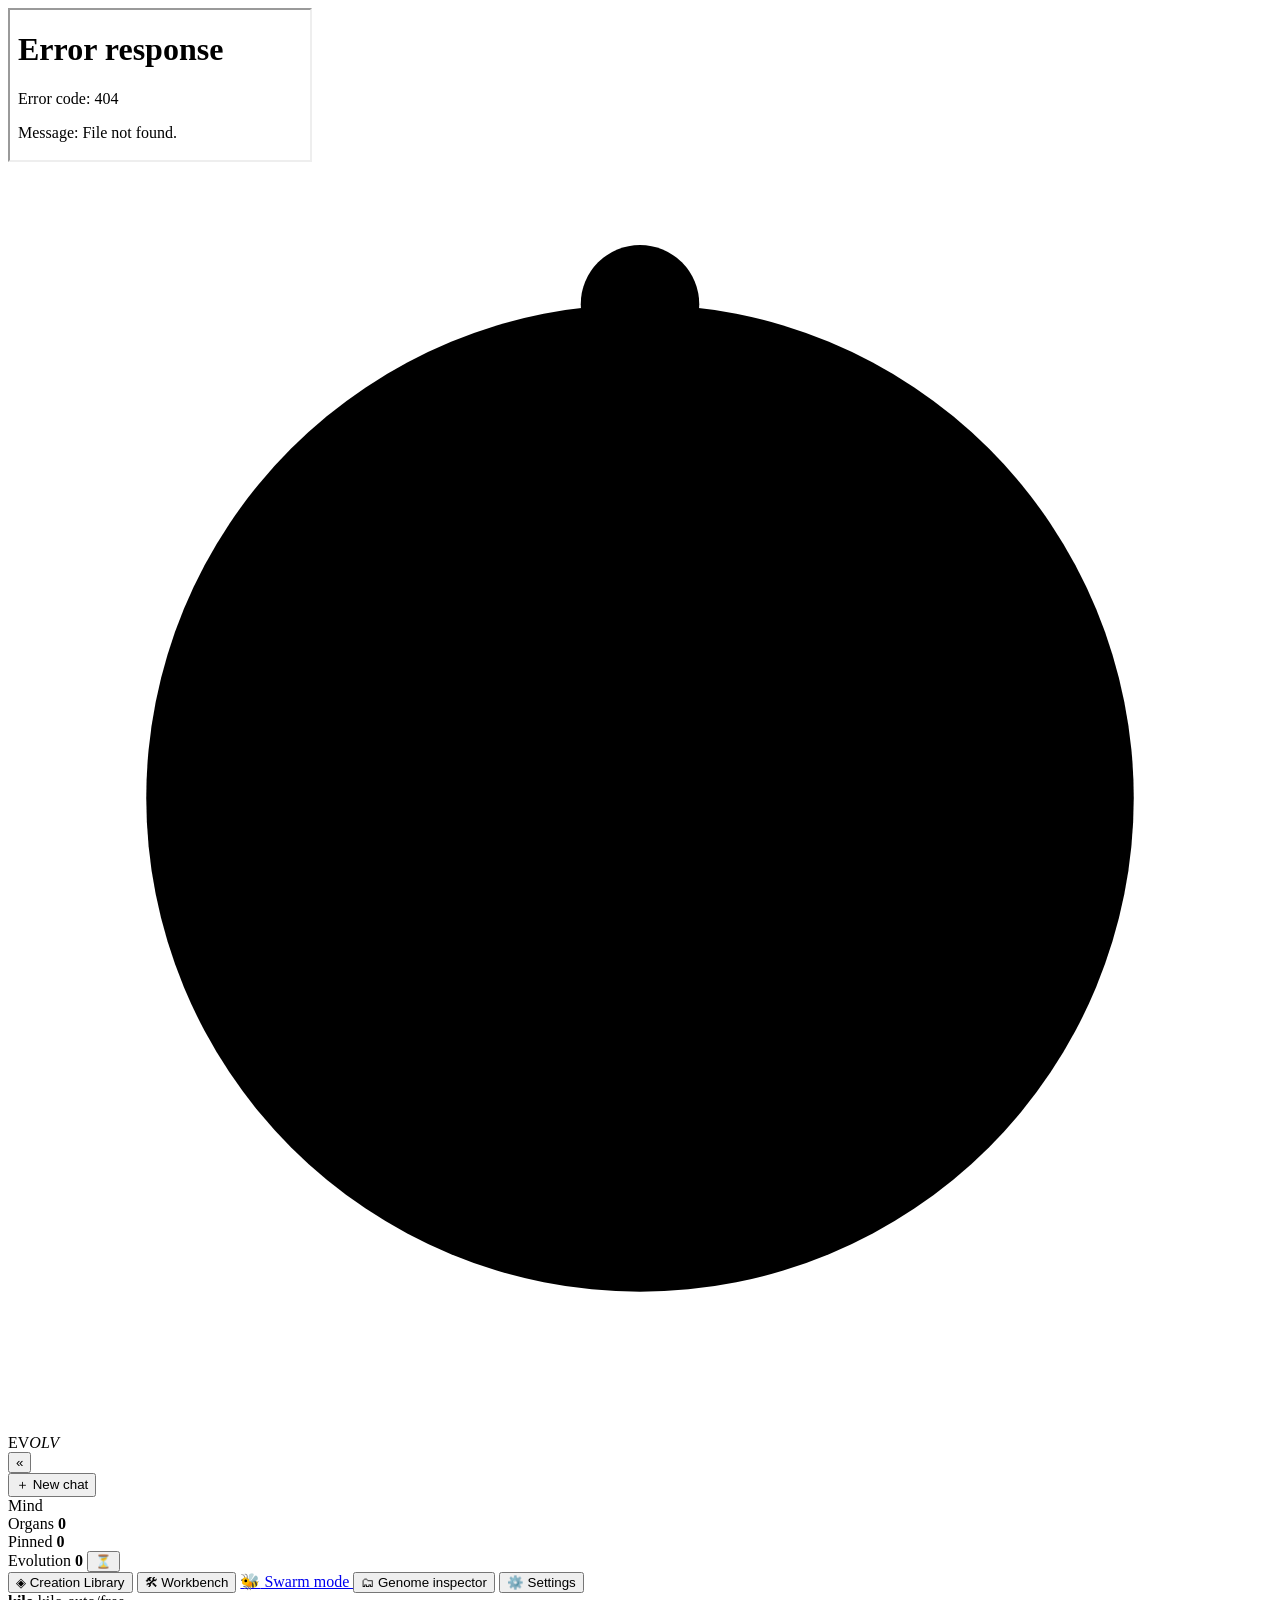
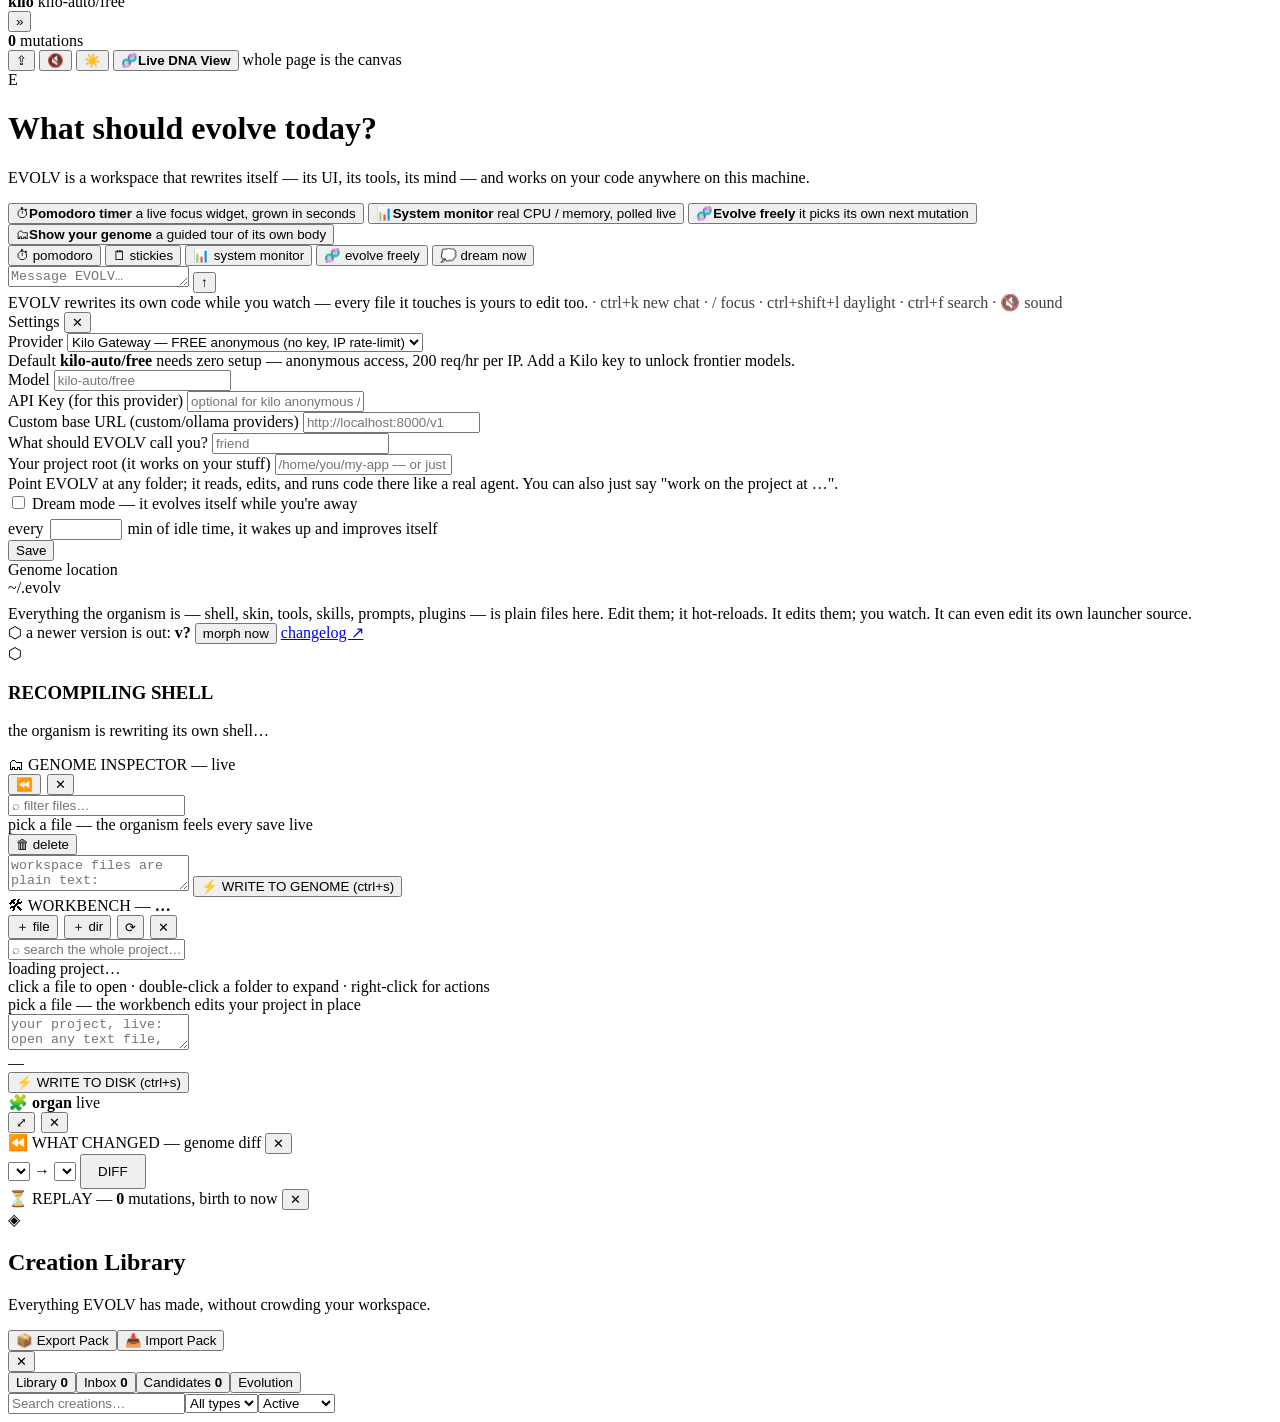
==== assets/ui/index.html @ 536cc654 "feat(pack): web export, inspect and import for .evolvpack marketplace" ====
<!doctype html>
<html lang="en">
<head>
<meta charset="utf-8">
<meta name="viewport" content="width=device-width, initial-scale=1">
<title>EVOLV</title>
<link rel="icon" href="data:image/svg+xml,%3Csvg xmlns='http://www.w3.org/2000/svg' viewBox='0 0 64 64'%3E%3Crect width='64' height='64' rx='14' fill='%23121715'/%3E%3Cpath d='M32 7 53 19v25L32 57 11 44V19Z' fill='none' stroke='%23c9ef72' stroke-width='3'/%3E%3Cpath d='M32 15 46 32 32 49 18 32Z' fill='%23c9ef72'/%3E%3Ccircle cx='32' cy='32' r='7' fill='%23121715'/%3E%3C/svg%3E">
<link rel="stylesheet" href="/style.css?v=20261101-appearance">
</head>
<body>
<iframe id="dna-ambient" src="/ui/genome.html?ambient=1" title="" aria-hidden="true" tabindex="-1"></iframe>
<div id="app">

  <!-- ===== left sidebar ===== -->
  <div id="sb-backdrop" title="close sidebar"></div>
  <aside id="sidebar">
    <div class="sb-top">
      <div class="logo">
        <div class="logo-mark evolv-mark" role="img" aria-label="EVOLV evolving emblem"><svg viewBox="0 0 64 64" aria-hidden="true"><circle class="em-orbit em-orbit-outer" cx="32" cy="32" r="25"/><circle class="em-orbit em-orbit-inner" cx="32" cy="32" r="19"/><path class="em-core em-core-one" d="M32 11 49 32 32 53 15 32Z"/><path class="em-core em-core-two" d="M32 14 46 22 46 42 32 50 18 42 18 22Z"/><path class="em-core em-core-three" d="M32 13 38 26 51 32 38 38 32 51 26 38 13 32 26 26Z"/><circle class="em-seed" cx="32" cy="32" r="5"/><circle class="em-satellite" cx="32" cy="7" r="3"/></svg></div>
        <div class="logo-word">EV<em>OLV</em></div>
      </div>
      <button class="icon-btn" id="btn-sidebar" title="hide sidebar">«</button>
    </div>
    <button class="new-chat" id="btn-new"><span>＋</span> New chat</button>

    <div class="sb-sec" id="mind-sec">
      <div class="sb-head">Mind <span id="mind-stats"></span></div>
      <div id="mind-list"></div>
    </div>

    <div class="sb-sec" id="plan-sec" hidden>
      <div class="sb-head">Plan <span id="plan-stats"></span></div>
      <div id="plan-list"></div>
    </div>

    <div class="sb-sec" id="organs-sec">
      <div class="sb-head">Organs <b id="organ-count">0</b></div>
      <div id="organ-list"></div>
    </div>
    <div class="sb-sec" id="pinned-sec">
      <div class="sb-head">Pinned <b id="pinned-count">0</b></div>
      <div id="pinned-widget-list"></div>
    </div>

    <div class="sb-sec" id="evo-sec">
      <div class="sb-head">Evolution <b id="evo-count">0</b>
        <button class="icon-btn" id="btn-replay" title="replay the whole mutation history">⏳</button>
      </div>
      <div id="stream-list"></div>
    </div>

    <div class="sb-bottom">
      <button class="sb-btn" id="btn-library"><span>◈</span> Creation Library <b id="library-badge" class="wb-badge" hidden></b></button>
      <button class="sb-btn" id="btn-workbench"><span>🛠</span> Workbench <b id="wb-badge" class="wb-badge" hidden></b></button>
      <a class="sb-btn swarm-btn" id="btn-swarm" href="/swarm" title="Swarm mode — many minds, one organism">
        <span>🐝</span> Swarm mode
      </a>
      <button class="sb-btn" id="btn-files"><span>🗂</span> Genome inspector</button>
      <button class="sb-btn" id="btn-settings"><span>⚙️</span> Settings</button>
      <div class="pill" id="provider-pill" title="click to configure models">
        <span class="dot"></span> <b id="prov-name">kilo</b> <span id="model-name">kilo-auto/free</span>
      </div>
    </div>
  </aside>

  <div id="sb-resizer" title="drag to resize"></div>

  <div id="sb-rail">
    <button class="icon-btn" id="btn-sidebar-open" title="show sidebar">»</button>
  </div>

  <!-- ===== center chat ===== -->
  <main id="chat-col">
    <header id="chat-head">
      <div class="evo-counter" id="evo-counter" title="mutations committed by the organism">
        <b id="evo-count2">0</b>&nbsp;mutations
      </div>
      <div class="spacer"></div>
      <button class="icon-btn" id="btn-export" title="share this conversation — download the transcript as HTML">⇪</button>
      <button class="icon-btn" id="btn-sound" title="sound & soul — tiny blips on mutation (default off)">🔇</button>
      <button class="icon-btn" id="btn-theme" title="toggle light / dark (ctrl+shift+l)">☀️</button>
      <button class="dna-view-btn" id="btn-dna" type="button" title="Open the live, interactive DNA genome view"><span>🧬</span><b>Live DNA View</b></button>
      <span class="live" title="components hot-reload as files change"><i></i> whole page is the canvas</span>
    </header>

    <div id="search-bar" hidden>
      <span id="search-glyph">🔍</span>
      <input id="search-input" type="text" placeholder="search the conversation…" spellcheck="false">
      <span id="search-count">0/0</span>
      <button class="icon-btn" id="search-prev" title="previous match (shift+enter)">↑</button>
      <button class="icon-btn" id="search-next" title="next match (enter)">↓</button>
      <button class="icon-btn" id="search-close" title="close (esc)">✕</button>
    </div>
    <div id="chat-scroll">
      <div id="welcome">
        <div class="w-mark">E</div>
        <h1>What should evolve today?</h1>
        <p class="w-sub">EVOLV is a workspace that rewrites itself — its UI, its tools, its mind — and works on your code anywhere on this machine.</p>
        <div class="w-grid">
          <button class="w-card" data-q="evolve a pomodoro focus timer onto the canvas">
            <span class="w-ico">⏱</span><b>Pomodoro timer</b>
            <span>a live focus widget, grown in seconds</span>
          </button>
          <button class="w-card" data-q="evolve a live CPU/memory dashboard component that uses the shell tool">
            <span class="w-ico">📊</span><b>System monitor</b>
            <span>real CPU / memory, polled live</span>
          </button>
          <button class="w-card" data-q="evolve yourself: grow a new tool, skill, or component of your own choosing — surprise me">
            <span class="w-ico">🧬</span><b>Evolve freely</b>
            <span>it picks its own next mutation</span>
          </button>
          <button class="w-card" data-q="summarize what you are and what you can do, then show me your genome">
            <span class="w-ico">🗂</span><b>Show your genome</b>
            <span>a guided tour of its own body</span>
          </button>
        </div>
      </div>
    </div>

    <div id="composer">
      <div class="quick-row">
        <button class="quick" data-q="evolve a pomodoro focus timer onto the canvas">⏱ pomodoro</button>
        <button class="quick" data-q="evolve a sticky notes component onto the canvas">🗒 stickies</button>
        <button class="quick" data-q="evolve a live CPU/memory dashboard component that uses the shell tool">📊 system monitor</button>
        <button class="quick" data-q="evolve yourself: grow a new tool, skill, or component of your own choosing — surprise me">🧬 evolve freely</button>
        <button class="quick" id="btn-dream">💭 dream now</button>
      </div>
      <div class="input-wrap">
        <textarea id="input" rows="1" placeholder="Message EVOLV…"></textarea>
        <button id="send" title="send">↑</button>
      </div>
      <div class="foot-note">EVOLV rewrites its own code while you watch — every file it touches is yours to edit too. <span style="opacity:.75">· ctrl+k new chat · / focus · ctrl+shift+l daylight · ctrl+f search · 🔇 sound</span></div>
    </div>
    <div id="hologram" class="hologram" role="dialog" aria-modal="true" aria-labelledby="hologram-title" hidden>
      <div class="hologram-chrome"><div><span>🧬</span><b id="hologram-title">Live DNA View</b><small>select any gene to inspect its source</small></div><button class="close-btn" id="btn-dna-close" type="button">✕</button></div>
      <iframe id="hologram-frame" data-src="/ui/genome.html?embed=1" title="Interactive live DNA genome"></iframe>
    </div>
  </main>
</div>

<div id="drawer">
  <div class="dh">Settings <button class="icon-btn" id="btn-close-settings">✕</button></div>
  <div class="db">
    <div class="field">
      <label>Provider</label>
      <select id="set-provider">
        <option value="kilo">Kilo Gateway — FREE anonymous (no key, IP rate-limit)</option>
        <option value="openai">OpenAI (BYOK)</option>
        <option value="anthropic">Anthropic (BYOK)</option>
        <option value="openrouter">OpenRouter (BYOK)</option>
        <option value="groq">Groq (BYOK)</option>
        <option value="ollama">Ollama (local)</option>
        <option value="custom">Custom OpenAI-compatible (BYOK)</option>
        <option value="mock">Mock — offline evolution demo</option>
      </select>
      <div class="hint">Default <b>kilo-auto/free</b> needs zero setup — anonymous access, 200 req/hr per IP. Add a Kilo key to unlock frontier models.</div>
    </div>
    <div class="field">
      <label>Model</label>
      <input id="set-model" list="model-list" placeholder="kilo-auto/free">
      <datalist id="model-list"></datalist>
    </div>
    <div class="field">
      <label>API Key (for this provider)</label>
      <input id="set-key" type="password" placeholder="optional for kilo anonymous / ollama / mock">
    </div>
    <div class="field">
      <label>Custom base URL (custom/ollama providers)</label>
      <input id="set-base" placeholder="http://localhost:8000/v1">
    </div>
    <div class="field">
      <label>What should EVOLV call you?</label>
      <input id="set-username" placeholder="friend">
    </div>
    <div class="field">
      <label>Your project root (it works on your stuff)</label>
      <input id="set-project" placeholder="/home/you/my-app — or just tell EVOLV the path in chat">
      <div class="hint">Point EVOLV at any folder; it reads, edits, and runs code there like a real agent. You can also just say "work on the project at …".</div>
    </div>
    <div class="field">
      <label class="check-row"><input type="checkbox" id="set-dream"> Dream mode — it evolves itself while you're away</label>
      <div class="hint" style="display:flex;align-items:center;gap:6px;margin-top:6px">every <input id="set-dream-mins" type="number" min="1" max="720" style="width:64px"> min of idle time, it wakes up and improves itself</div>
    </div>
    <button class="save-btn" id="btn-save">Save</button>
    <div class="divider"></div>
    <div class="field">
      <label>Genome location</label>
      <div class="hint" id="genome-path">~/.evolv</div>
      <div class="hint" style="margin-top:8px">Everything the organism is — shell, skin, tools, skills, prompts, plugins — is plain files here. Edit them; it hot-reloads. It edits them; you watch. It can even edit its own launcher source.</div>
    </div>
  </div>
</div>

<div id="update-banner" title="the organism can morph into a newer body">
  <span class="ub-dna">⬡</span>
  <span>a newer version is out: <b>v<span id="update-version">?</span></b></span>
  <button id="btn-update">morph now</button>
  <a href="https://github.com/dxn111/EVOLV/releases" target="_blank" rel="noopener">changelog ↗</a>
</div>

<div id="recompile">
  <div class="box">
    <span class="dna">⬡</span>
    <h3>RECOMPILING SHELL</h3>
    <p id="recompile-path">the organism is rewriting its own shell…</p>
  </div>
</div>

<div id="genome-modal">
  <div class="gm-box">
    <div class="gm-head">
      <span>🗂 GENOME INSPECTOR — <span id="genome-count" class="live">live</span></span>
      <div style="display:flex;gap:6px">
        <button class="icon-btn" id="btn-snap-diff" title="diff two snapshots — see what a mutation changed">⏪</button>
        <button class="icon-btn" id="btn-genome-close">✕</button>
      </div>
    </div>
    <div class="gm-body">
      <div class="gm-side">
        <input id="genome-filter" class="gm-filter" placeholder="⌕ filter files…" spellcheck="false">
        <div id="genome-list"></div>
      </div>
      <div class="gm-editor">
        <div class="gm-path">
          <span id="genome-open-path">pick a file — the organism feels every save live</span>
          <span style="display:flex;gap:2px">
            <button class="gm-del" id="btn-genome-revert" title="discard your edits — reload the genome's version" hidden>↺ revert</button>
            <button class="gm-del" id="btn-genome-del" title="delete this file from the genome">🗑 delete</button>
          </span>
        </div>
        <textarea id="genome-editor" spellcheck="false" placeholder="workspace files are plain text: ui/style.css, ui/components/*.html, tools/*.js, skills/*.md, plugins/*/plugin.js…"></textarea>
        <button class="save-btn" id="btn-genome-save">⚡ WRITE TO GENOME (ctrl+s)</button>
      </div>
    </div>
  </div>
</div>

<div id="wb-modal">
  <div class="gm-box wb-box">
    <div class="gm-head">
      <span>🛠 WORKBENCH — <b id="wb-root-name" class="live">…</b> <span id="wb-root-files" class="wb-files"></span></span>
      <div style="display:flex;gap:6px">
        <button class="icon-btn" id="btn-wb-newfile" title="new file in the selected folder (or root)">＋ file</button>
        <button class="icon-btn" id="btn-wb-newdir" title="new folder in the selected folder (or root)">＋ dir</button>
        <button class="icon-btn" id="btn-wb-refresh" title="reload the tree">⟳</button>
        <button class="icon-btn" id="btn-wb-close">✕</button>
      </div>
    </div>
    <div class="gm-body">
      <div class="gm-side wb-side">
        <input id="wb-search" class="wb-search" placeholder="⌕ search the whole project…" spellcheck="false">
        <div id="wb-results" class="wb-results" hidden></div>
        <div id="wb-tree" class="wb-tree"><div class="wb-loading">loading project…</div></div>
        <div class="wb-hint">click a file to open · double-click a folder to expand · right-click for actions</div>
      </div>
      <div class="gm-editor">
        <div class="gm-path">
          <span id="wb-open-path">pick a file — the workbench edits your project in place</span>
          <span style="display:flex;gap:2px">
            <button class="gm-del" id="btn-wb-rename" title="rename / move this file" hidden>✎ rename</button>
            <button class="gm-del" id="btn-wb-del" title="delete this file" hidden>🗑 delete</button>
          </span>
        </div>
        <textarea id="wb-editor" class="wb-editor" spellcheck="false" placeholder="your project, live: open any text file, edit it, ctrl+s writes it to disk instantly — the organism feels every save"></textarea>
        <div class="wb-statusbar"><span id="wb-stats">—</span><span id="wb-dirty" class="wb-dirty" hidden>● unsaved — ctrl+s to write</span></div>
        <button class="save-btn" id="btn-wb-save">⚡ WRITE TO DISK (ctrl+s)</button>
      </div>
    </div>
  </div>
</div>

<div id="organ-modal">
  <div class="om-box">
    <div class="om-head">
      <span>🧩 <b id="organ-title">organ</b> <span class="live"><i></i> live</span></span>
      <div style="display:flex;gap:6px">
        <button class="icon-btn" id="btn-organ-expand" title="grow the organ to fill the window">⤢</button>
        <button class="icon-btn" id="btn-organ-close">✕</button>
      </div>
    </div>
    <div class="om-body" id="organ-body"></div>
  </div>
</div>

<div id="diff-modal">
  <div class="dm-box">
    <div class="dm-head">
      <span>⏪ WHAT CHANGED — genome diff</span>
      <button class="icon-btn" id="btn-diff-close">✕</button>
    </div>
    <div class="dm-controls">
      <select id="diff-from"></select> → <select id="diff-to"></select>
      <button class="save-btn" id="btn-diff-run" style="width:auto;margin:0;padding:8px 16px">DIFF</button>
    </div>
    <div class="dm-body" id="diff-body"></div>
  </div>
</div>

<div id="replay-modal">
  <div class="rp-box">
    <div class="rp-head">
      <span>⏳ REPLAY — <b id="replay-count">0</b> mutations, birth to now</span>
      <button class="icon-btn" id="btn-replay-close">✕</button>
    </div>
    <div class="rp-body" id="replay-body"></div>
  </div>
</div>

<div id="library-modal" aria-hidden="true">
  <div class="library-shell" role="dialog" aria-modal="true" aria-labelledby="library-title">
    <header class="library-head"><div><span class="library-mark">◈</span><div><h2 id="library-title">Creation Library</h2><p>Everything EVOLV has made, without crowding your workspace.</p></div></div><div class="library-head-actions"><button class="btn" id="btn-pack-export" type="button" title="Export creations and genome as an .evolvpack archive"><span>📦</span> Export Pack</button><button class="btn" id="btn-pack-import" type="button" title="Import an .evolvpack archive into EVOLV"><span>📥</span> Import Pack</button><input type="file" id="pack-file-input" accept=".evolvpack,.tar.gz" style="display:none"></div><button class="icon-btn" id="btn-library-close">✕</button></header>
    <nav class="library-tabs" aria-label="Creation Library views"><button class="active" data-library-tab="library">Library <b id="library-count">0</b></button><button data-library-tab="inbox">Inbox <b id="inbox-count">0</b></button><button data-library-tab="candidates">Candidates <b id="candidate-count">0</b></button><button data-library-tab="history">Evolution</button></nav>
    <section class="library-toolbar" data-library-toolbar><input id="library-search" placeholder="Search creations…" spellcheck="false"><select id="library-type"><option value="all">All types</option><option value="widget">Widgets</option><option value="tool">Tools</option><option value="skill">Skills</option><option value="plugin">Plugins</option><option value="prompt">Prompts</option></select><select id="library-state"><option value="active">Active</option><option value="all">All states</option><option value="pinned">Pinned</option><option value="disabled">Disabled</option><option value="archived">Archived</option></select></section>
    <main class="library-body"><div id="library-grid" class="library-grid"></div><div id="library-inbox" class="library-grid" hidden></div><div id="library-candidates" class="candidate-list" hidden></div><div id="library-history" class="library-history" hidden></div></main>
  </div>
</div>

<div id="toasts"></div>

<script src="/app.js?v=20261101-appearance"></script>
<script src="/ui/workspace-layout.js"></script>
<script src="/ui/appearance.js?v=20261101-2"></script>
</body>
</html>
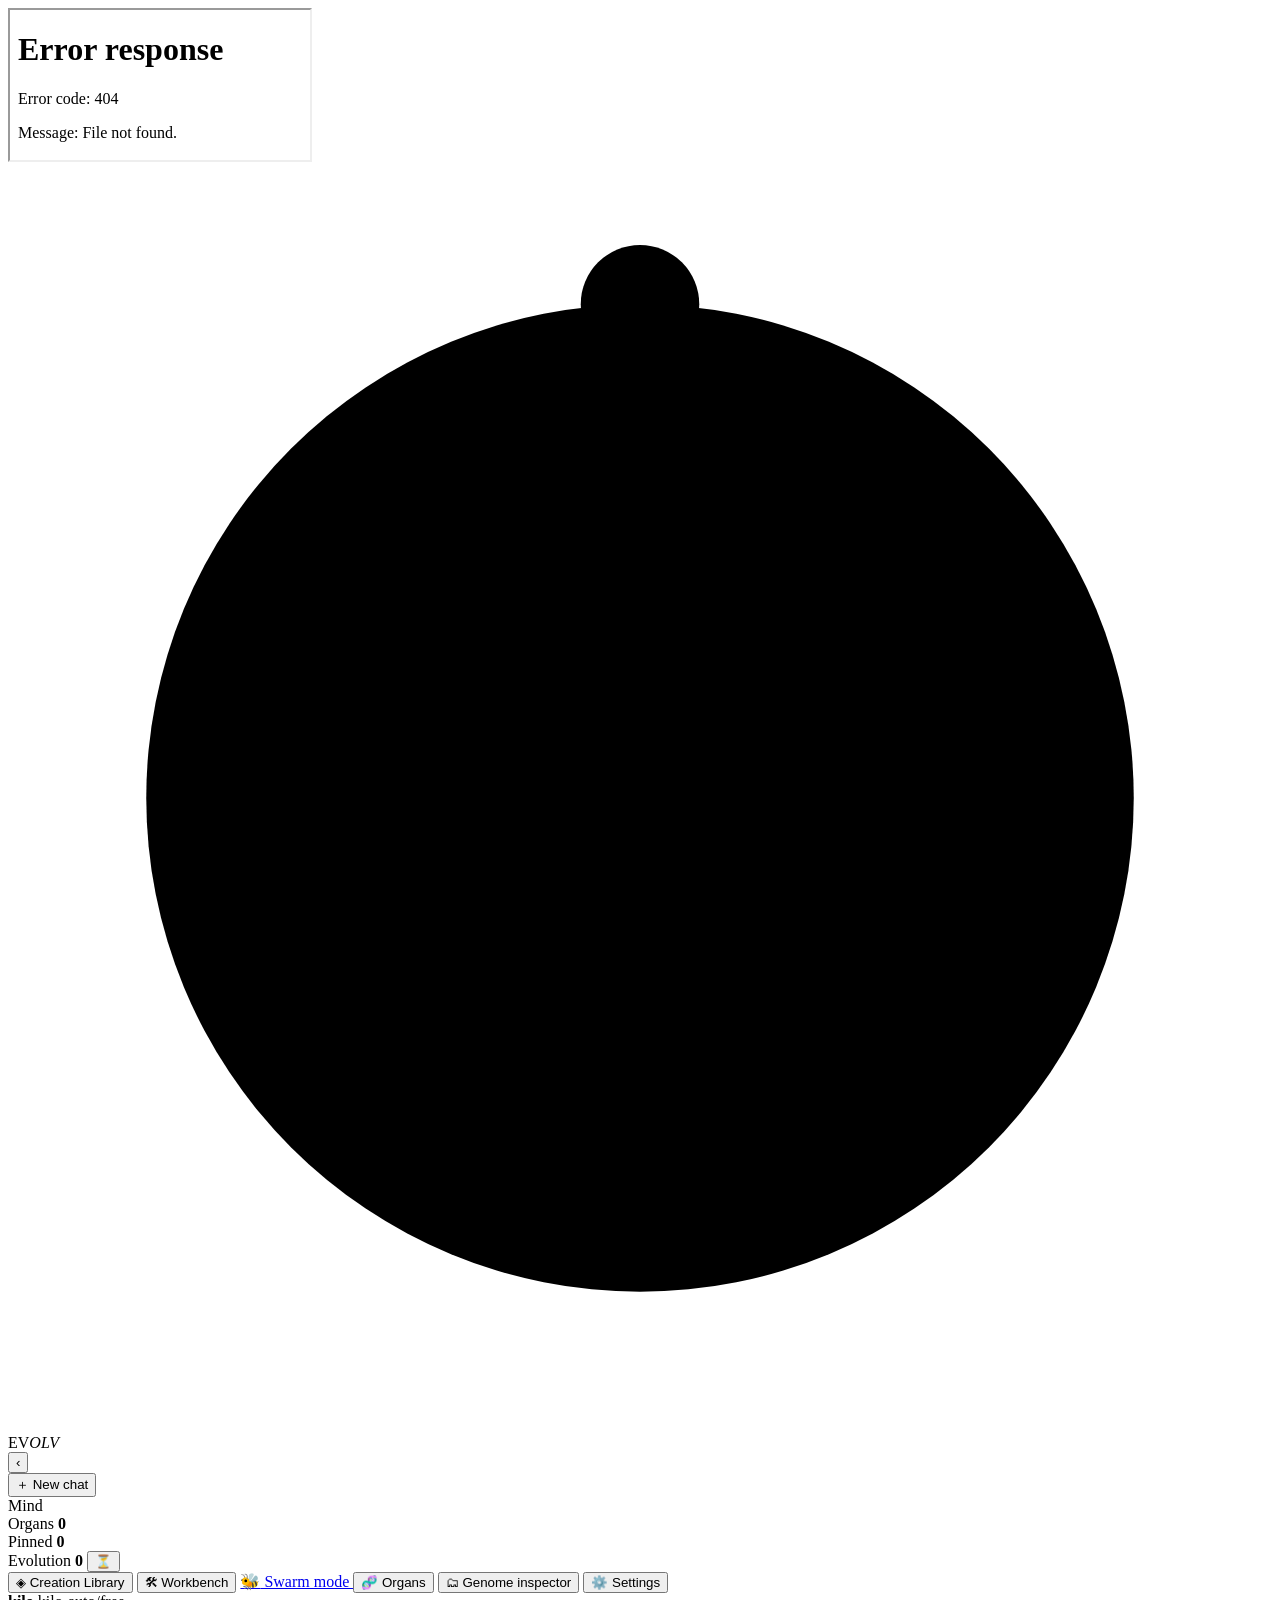
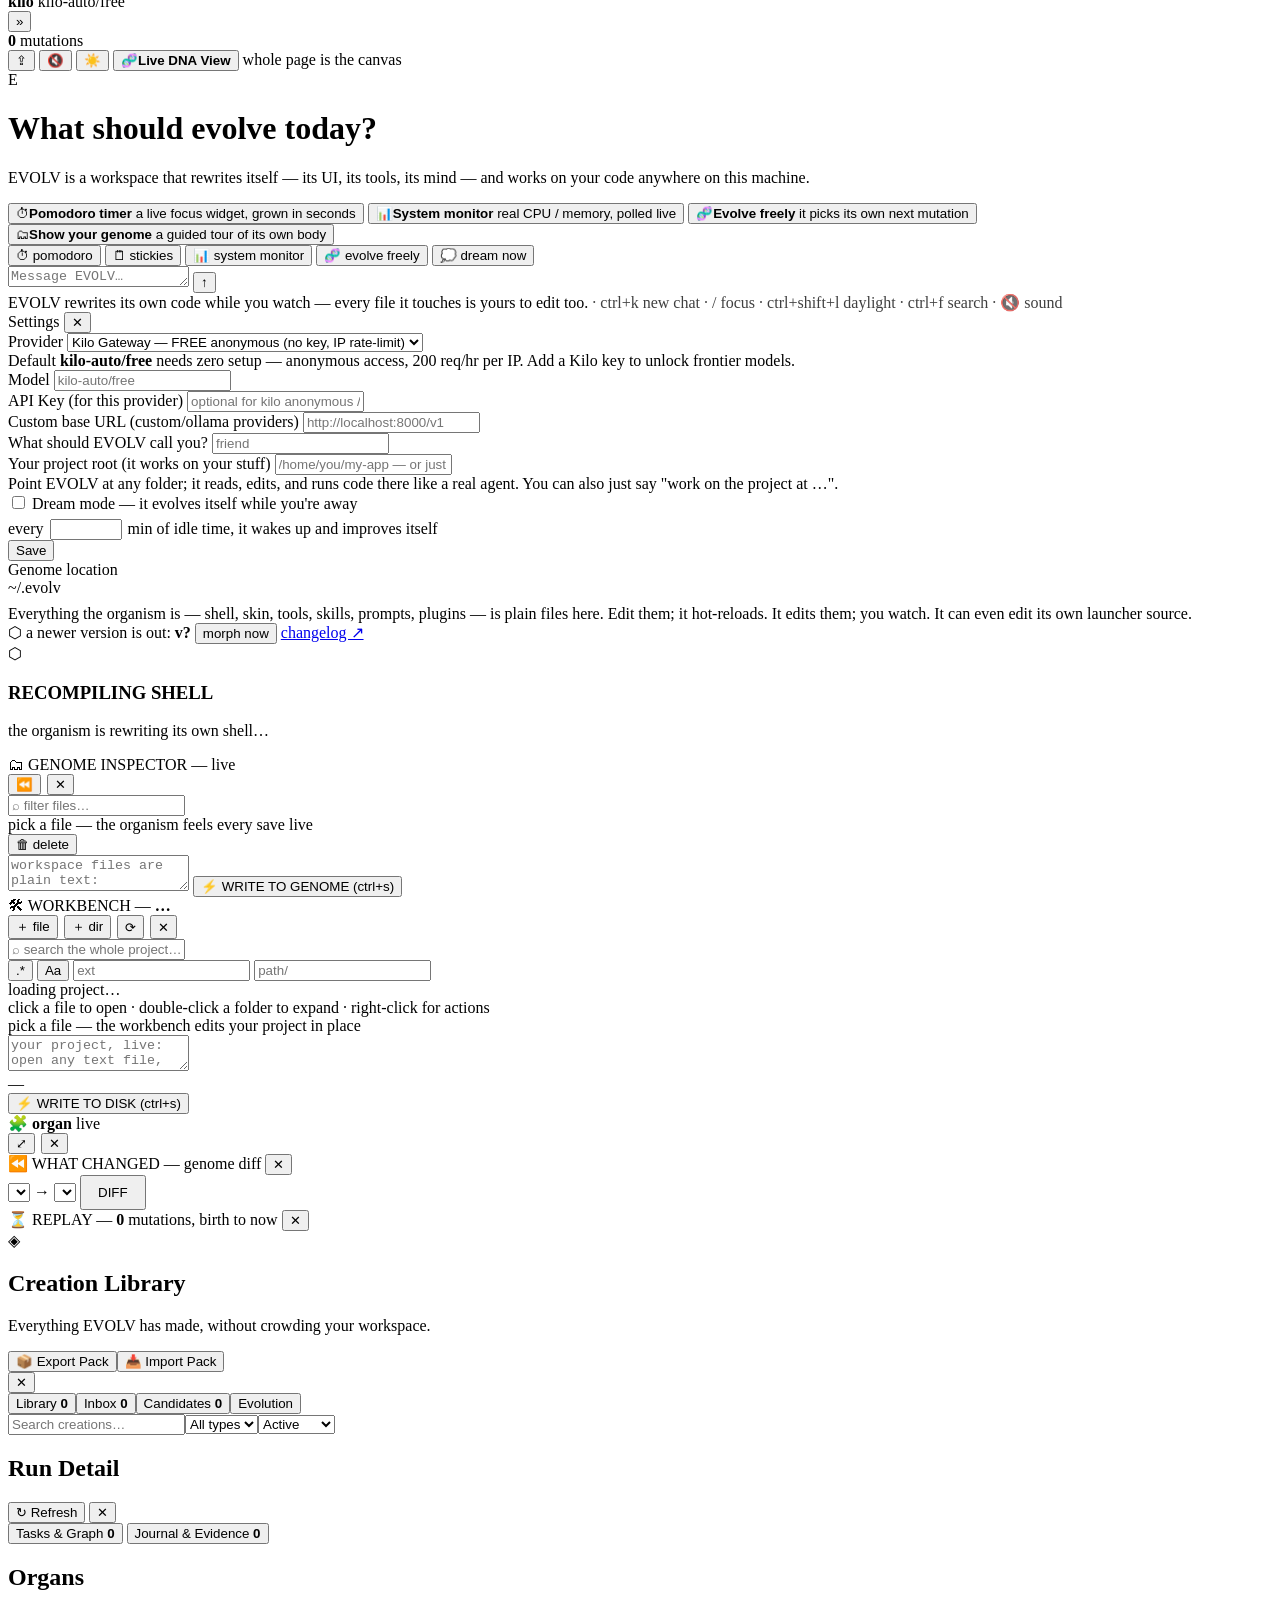
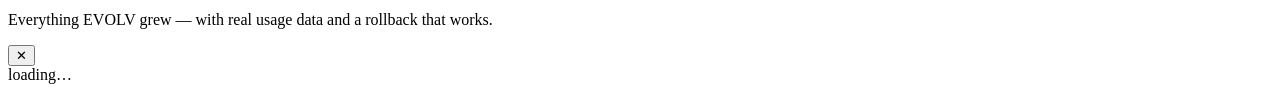
==== commit 92413b2a: "feat(ui): interactive run detail inspector and journal drawer" ====
--- a/assets/ui/index.html
+++ b/assets/ui/index.html
@@ -19,7 +19,7 @@
         <div class="logo-mark evolv-mark" role="img" aria-label="EVOLV evolving emblem"><svg viewBox="0 0 64 64" aria-hidden="true"><circle class="em-orbit em-orbit-outer" cx="32" cy="32" r="25"/><circle class="em-orbit em-orbit-inner" cx="32" cy="32" r="19"/><path class="em-core em-core-one" d="M32 11 49 32 32 53 15 32Z"/><path class="em-core em-core-two" d="M32 14 46 22 46 42 32 50 18 42 18 22Z"/><path class="em-core em-core-three" d="M32 13 38 26 51 32 38 38 32 51 26 38 13 32 26 26Z"/><circle class="em-seed" cx="32" cy="32" r="5"/><circle class="em-satellite" cx="32" cy="7" r="3"/></svg></div>
         <div class="logo-word">EV<em>OLV</em></div>
       </div>
-      <button class="icon-btn" id="btn-sidebar" title="hide sidebar">«</button>
+      <button class="icon-btn" id="btn-sidebar" title="hide sidebar" aria-label="Hide sidebar" aria-expanded="true">‹</button>
     </div>
     <button class="new-chat" id="btn-new"><span>＋</span> New chat</button>
 
@@ -31,6 +31,11 @@
     <div class="sb-sec" id="plan-sec" hidden>
       <div class="sb-head">Plan <span id="plan-stats"></span></div>
       <div id="plan-list"></div>
+    </div>
+
+    <div class="sb-sec" id="runs-panel" hidden>
+      <div class="sb-head">Runs <b id="runs-count"></b></div>
+      <div class="runs-list"></div>
     </div>
 
     <div class="sb-sec" id="organs-sec">
@@ -55,6 +60,7 @@
       <a class="sb-btn swarm-btn" id="btn-swarm" href="/swarm" title="Swarm mode — many minds, one organism">
         <span>🐝</span> Swarm mode
       </a>
+      <button class="sb-btn" id="btn-organs" data-open-organs title="Every grown tool, skill and plugin — with health and rollback"><span>🧬</span> Organs <b class="wb-badge" id="organs-badge" hidden></b></button>
       <button class="sb-btn" id="btn-files"><span>🗂</span> Genome inspector</button>
       <button class="sb-btn" id="btn-settings"><span>⚙️</span> Settings</button>
       <div class="pill" id="provider-pill" title="click to configure models">
@@ -248,7 +254,13 @@
     </div>
     <div class="gm-body">
       <div class="gm-side wb-side">
-        <input id="wb-search" class="wb-search" placeholder="⌕ search the whole project…" spellcheck="false">
+        <input id="wb-search" class="wb-search" placeholder="⌕ search the whole project…" spellcheck="false" aria-label="Search the project">
+        <div class="wb-filters" id="wb-filters">
+          <button type="button" class="wb-filter" id="wb-regex" title="Treat the query as a regular expression" aria-pressed="false">.*</button>
+          <button type="button" class="wb-filter" id="wb-case" title="Match case" aria-pressed="false">Aa</button>
+          <input id="wb-ext" class="wb-filter-input" placeholder="ext" spellcheck="false" aria-label="Filter by extension, e.g. go,ts">
+          <input id="wb-pathf" class="wb-filter-input" placeholder="path/" spellcheck="false" aria-label="Filter by path prefix">
+        </div>
         <div id="wb-results" class="wb-results" hidden></div>
         <div id="wb-tree" class="wb-tree"><div class="wb-loading">loading project…</div></div>
         <div class="wb-hint">click a file to open · double-click a folder to expand · right-click for actions</div>
@@ -317,8 +329,65 @@
 
 <div id="toasts"></div>
 
+<div id="run-modal" class="run-modal" role="dialog" aria-label="Run Detail" aria-modal="true">
+  <div class="run-shell">
+    <header class="run-head-modal">
+      <div class="run-title-wrap">
+        <div class="run-title-row">
+          <h2 id="run-modal-title">Run Detail</h2>
+          <span id="run-modal-status" class="run-badge"></span>
+        </div>
+        <p id="run-modal-meta" class="run-meta-desc"></p>
+      </div>
+      <div class="run-head-actions">
+        <button class="run-btn-refresh" id="run-modal-refresh" type="button" title="Refresh run status" aria-label="Refresh run">↻ Refresh</button>
+        <button class="run-close" id="run-modal-close" type="button" aria-label="Close run detail">✕</button>
+      </div>
+    </header>
+    <div class="run-body-modal">
+      <div class="run-summary-bar">
+        <div class="run-objective-box" id="run-objective-box" hidden>
+          <span class="run-subhead">Objective</span>
+          <p id="run-objective-text"></p>
+        </div>
+        <div class="run-stats-grid" id="run-stats-grid"></div>
+      </div>
+      <nav class="run-tabs" aria-label="Run views">
+        <button class="active" data-run-tab="tasks" type="button">Tasks & Graph <b id="run-tab-tasks-count">0</b></button>
+        <button data-run-tab="journal" type="button">Journal & Evidence <b id="run-tab-events-count">0</b></button>
+      </nav>
+      <div class="run-views">
+        <div id="run-view-tasks" class="run-tab-pane">
+          <div id="run-tasks-list" class="run-tasks-list"></div>
+        </div>
+        <div id="run-view-journal" class="run-tab-pane" hidden>
+          <div id="run-events-list" class="run-events-list"></div>
+        </div>
+      </div>
+    </div>
+  </div>
+</div>
+
+<div id="organs-modal" class="organs-modal" role="dialog" aria-label="Organs" aria-modal="true">
+  <div class="organs-shell">
+    <header class="organs-head">
+      <div>
+        <h2>Organs</h2>
+        <p>Everything EVOLV grew — with real usage data and a rollback that works.</p>
+      </div>
+      <span class="organs-summary" id="organs-summary"></span>
+      <button class="organs-close" id="organs-close" aria-label="Close organs">✕</button>
+    </header>
+    <div class="organs-body">
+      <div id="organs-list" class="organs-list"><div class="organ-empty">loading…</div></div>
+      <div id="organ-versions" class="organ-versions" hidden></div>
+    </div>
+  </div>
+</div>
 <script src="/app.js?v=20261101-appearance"></script>
 <script src="/ui/workspace-layout.js"></script>
+<script src="/runs.js"></script>
+<script src="/organs.js"></script>
 <script src="/ui/appearance.js?v=20261101-2"></script>
 </body>
 </html>
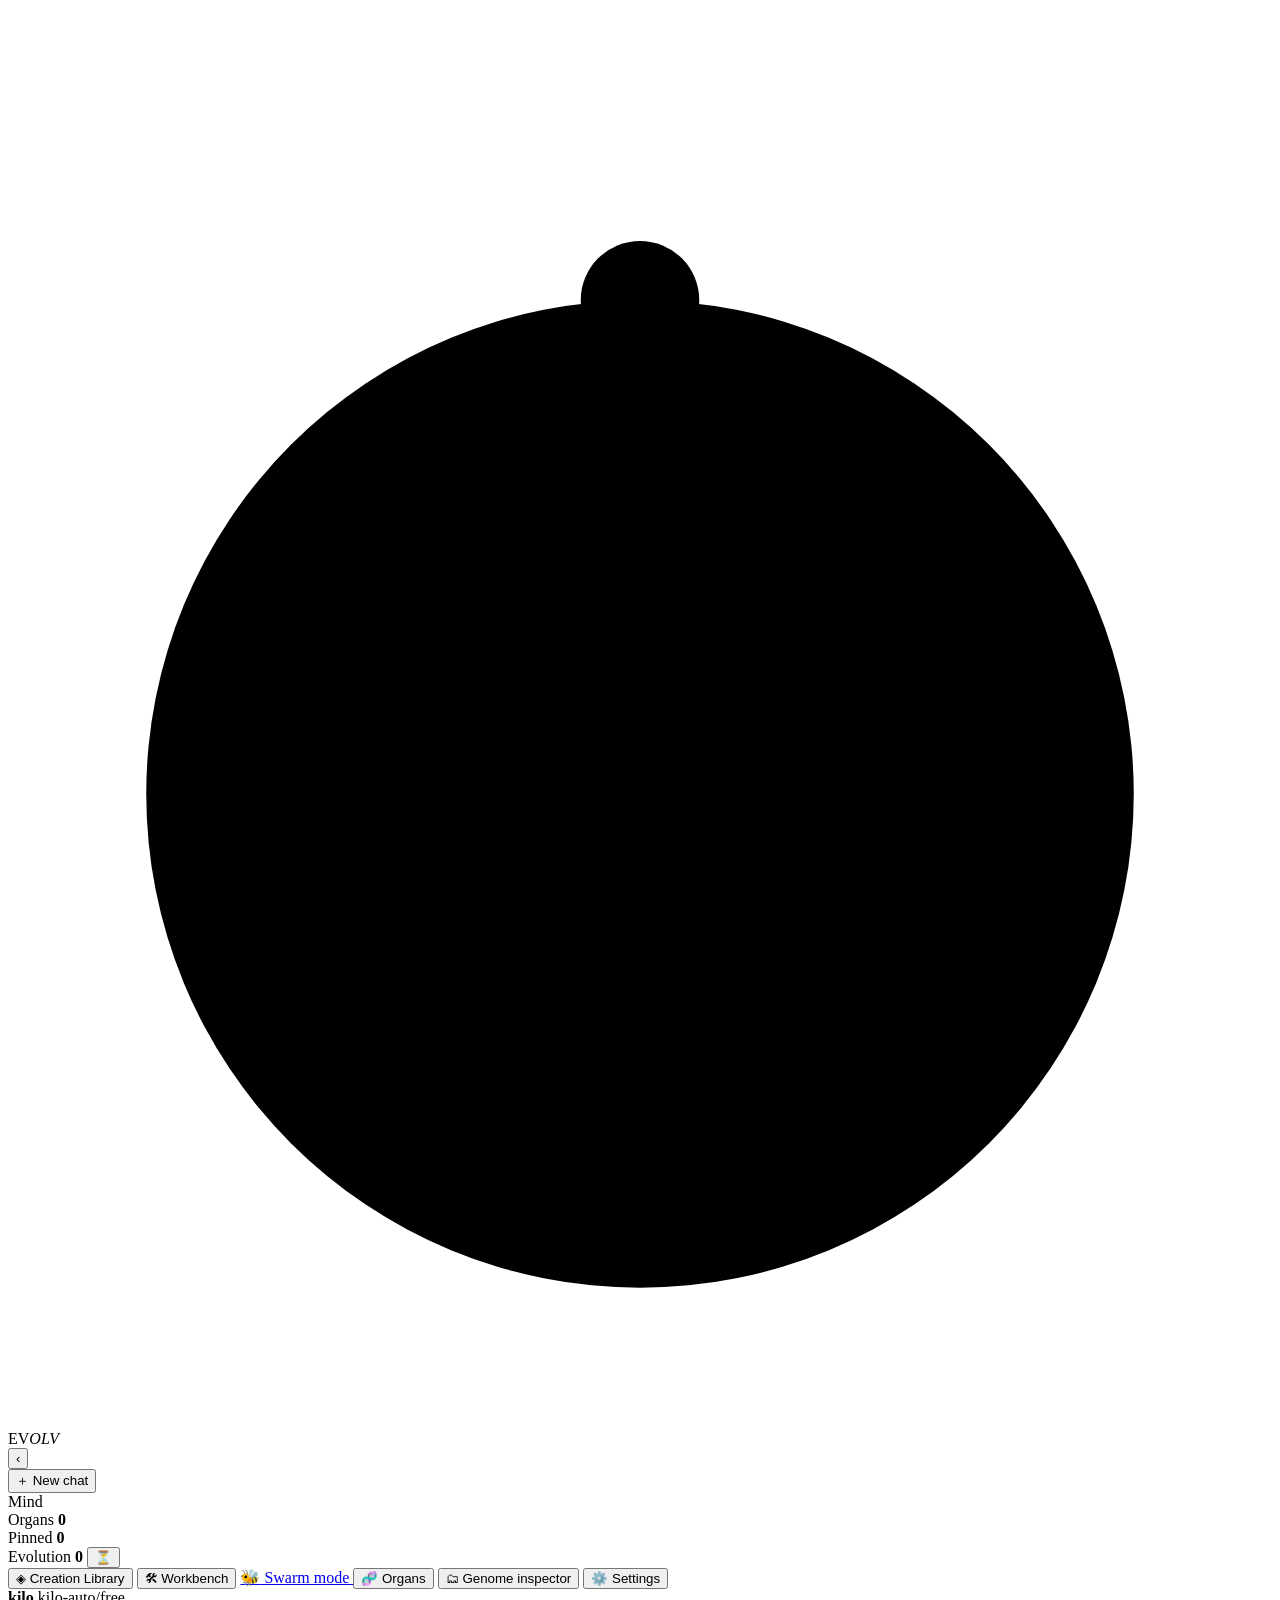
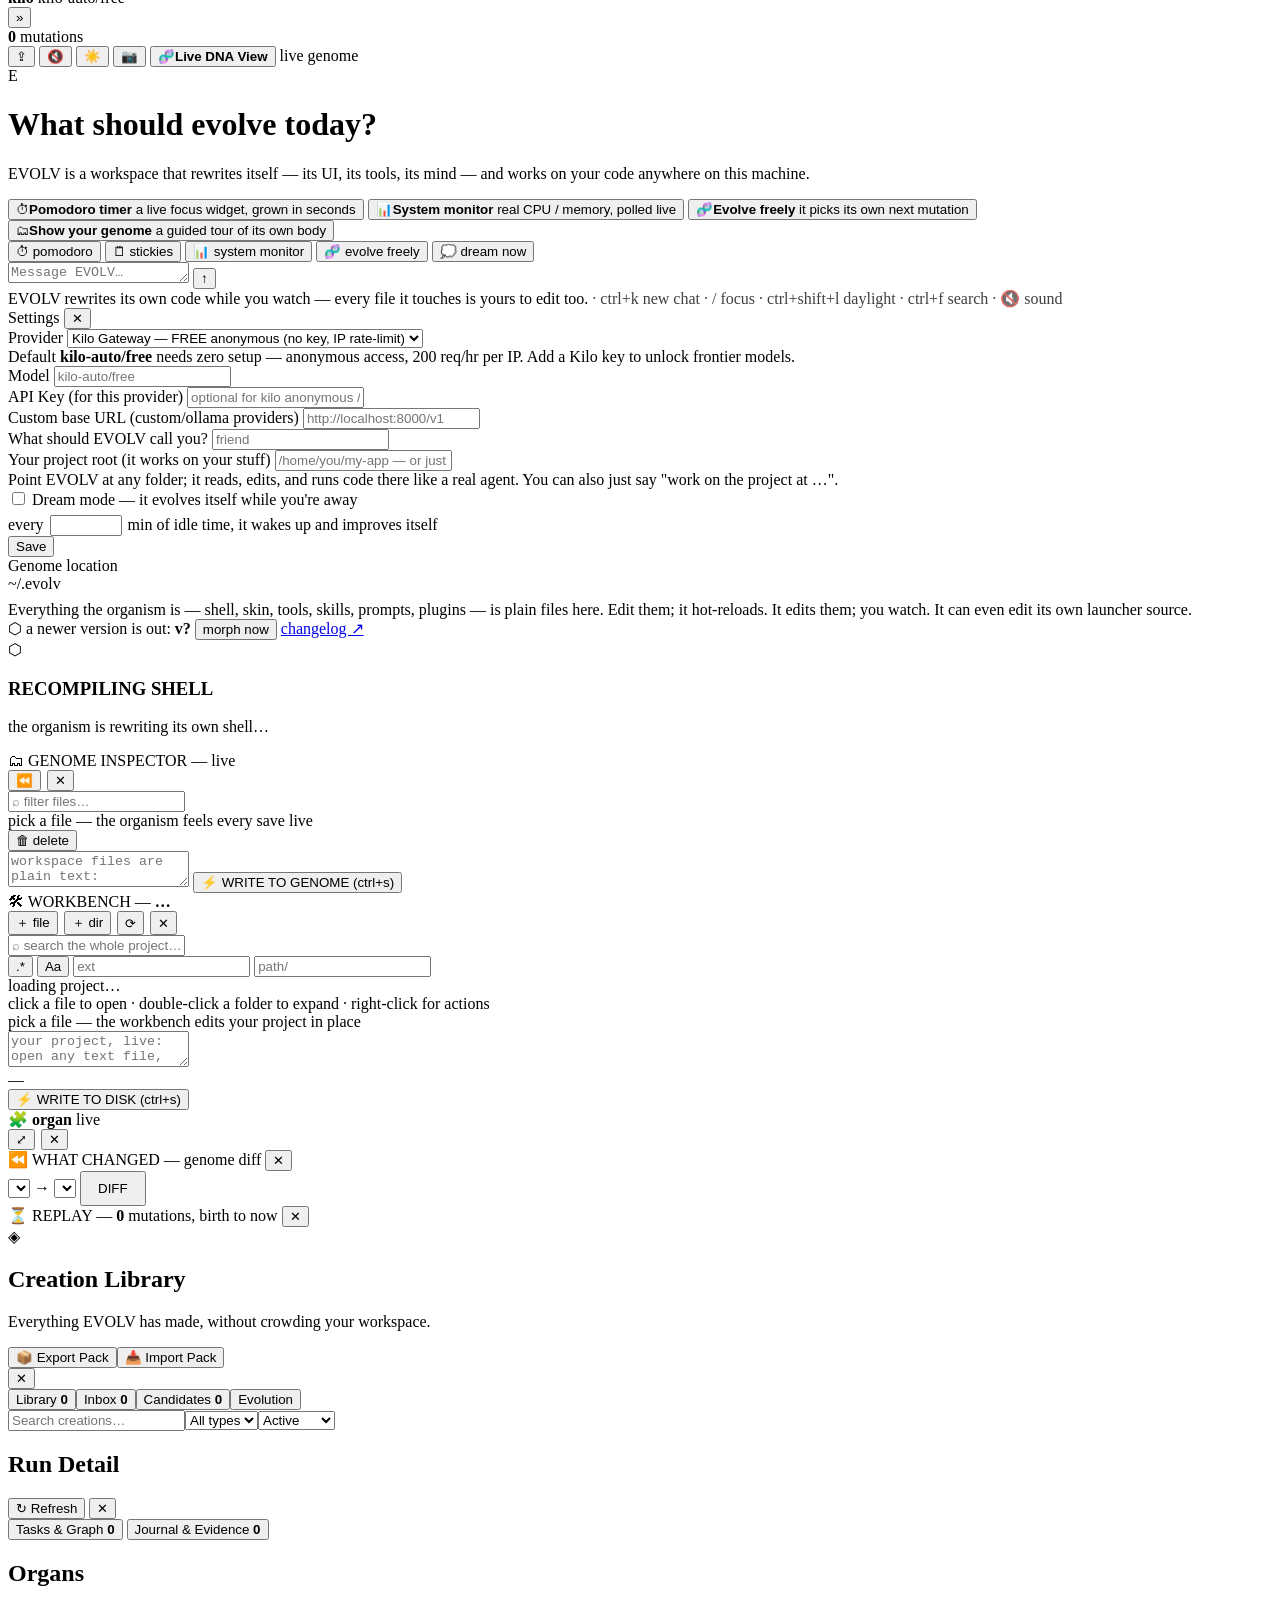
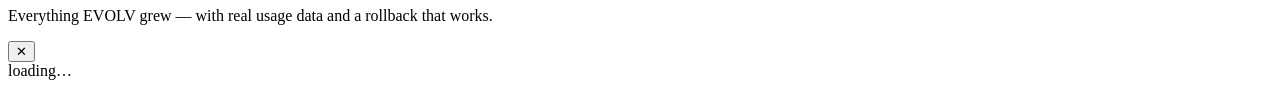
==== commit e658c9c5: "feat(vision): canvas and organ visual screenshots for components that can see - implements roadmap i" ====
--- a/assets/ui/index.html
+++ b/assets/ui/index.html
@@ -5,10 +5,13 @@
 <meta name="viewport" content="width=device-width, initial-scale=1">
 <title>EVOLV</title>
 <link rel="icon" href="data:image/svg+xml,%3Csvg xmlns='http://www.w3.org/2000/svg' viewBox='0 0 64 64'%3E%3Crect width='64' height='64' rx='14' fill='%23121715'/%3E%3Cpath d='M32 7 53 19v25L32 57 11 44V19Z' fill='none' stroke='%23c9ef72' stroke-width='3'/%3E%3Cpath d='M32 15 46 32 32 49 18 32Z' fill='%23c9ef72'/%3E%3Ccircle cx='32' cy='32' r='7' fill='%23121715'/%3E%3C/svg%3E">
-<link rel="stylesheet" href="/style.css?v=20261101-appearance">
+<link rel="stylesheet" href="/style.css?v=20261104-2">
 </head>
 <body>
-<iframe id="dna-ambient" src="/ui/genome.html?ambient=1" title="" aria-hidden="true" tabindex="-1"></iframe>
+<div id="ambient-stage" aria-hidden="true">
+  <canvas id="ambient-canvas"></canvas>
+  <div class="ambient-grain"></div>
+</div>
 <div id="app">
 
   <!-- ===== left sidebar ===== -->
@@ -85,8 +88,9 @@
       <button class="icon-btn" id="btn-export" title="share this conversation — download the transcript as HTML">⇪</button>
       <button class="icon-btn" id="btn-sound" title="sound & soul — tiny blips on mutation (default off)">🔇</button>
       <button class="icon-btn" id="btn-theme" title="toggle light / dark (ctrl+shift+l)">☀️</button>
+      <button class="icon-btn" id="btn-vision" title="Capture canvas snapshot">📷</button>
       <button class="dna-view-btn" id="btn-dna" type="button" title="Open the live, interactive DNA genome view"><span>🧬</span><b>Live DNA View</b></button>
-      <span class="live" title="components hot-reload as files change"><i></i> whole page is the canvas</span>
+      <span class="live" title="components hot-reload as files change"><i></i> live genome</span>
     </header>
 
     <div id="search-bar" hidden>
@@ -384,10 +388,11 @@
     </div>
   </div>
 </div>
-<script src="/app.js?v=20261101-appearance"></script>
+<script src="/ui/ambient.js?v=20261104-1"></script>
+<script src="/app.js?v=20261104-1"></script>
 <script src="/ui/workspace-layout.js"></script>
 <script src="/runs.js"></script>
 <script src="/organs.js"></script>
-<script src="/ui/appearance.js?v=20261101-2"></script>
+<script src="/ui/appearance.js?v=20261104-1"></script>
 </body>
 </html>
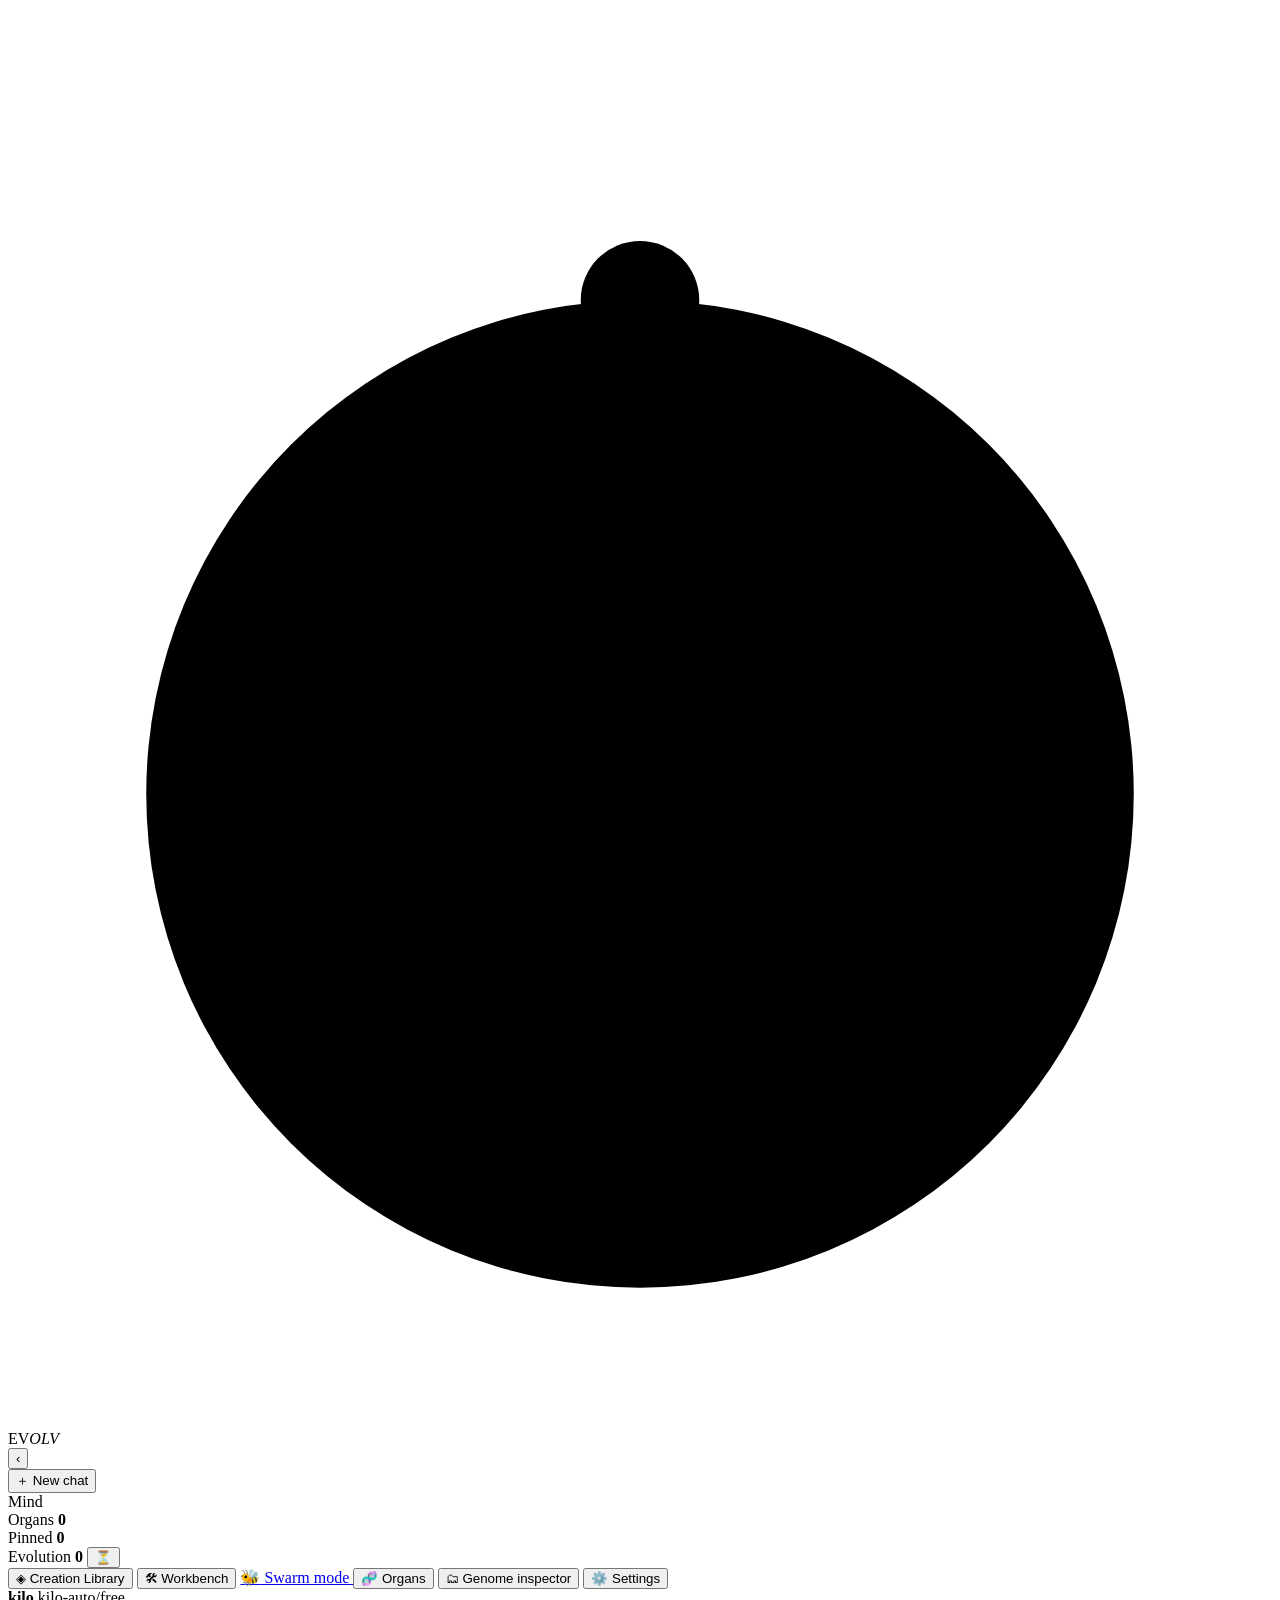
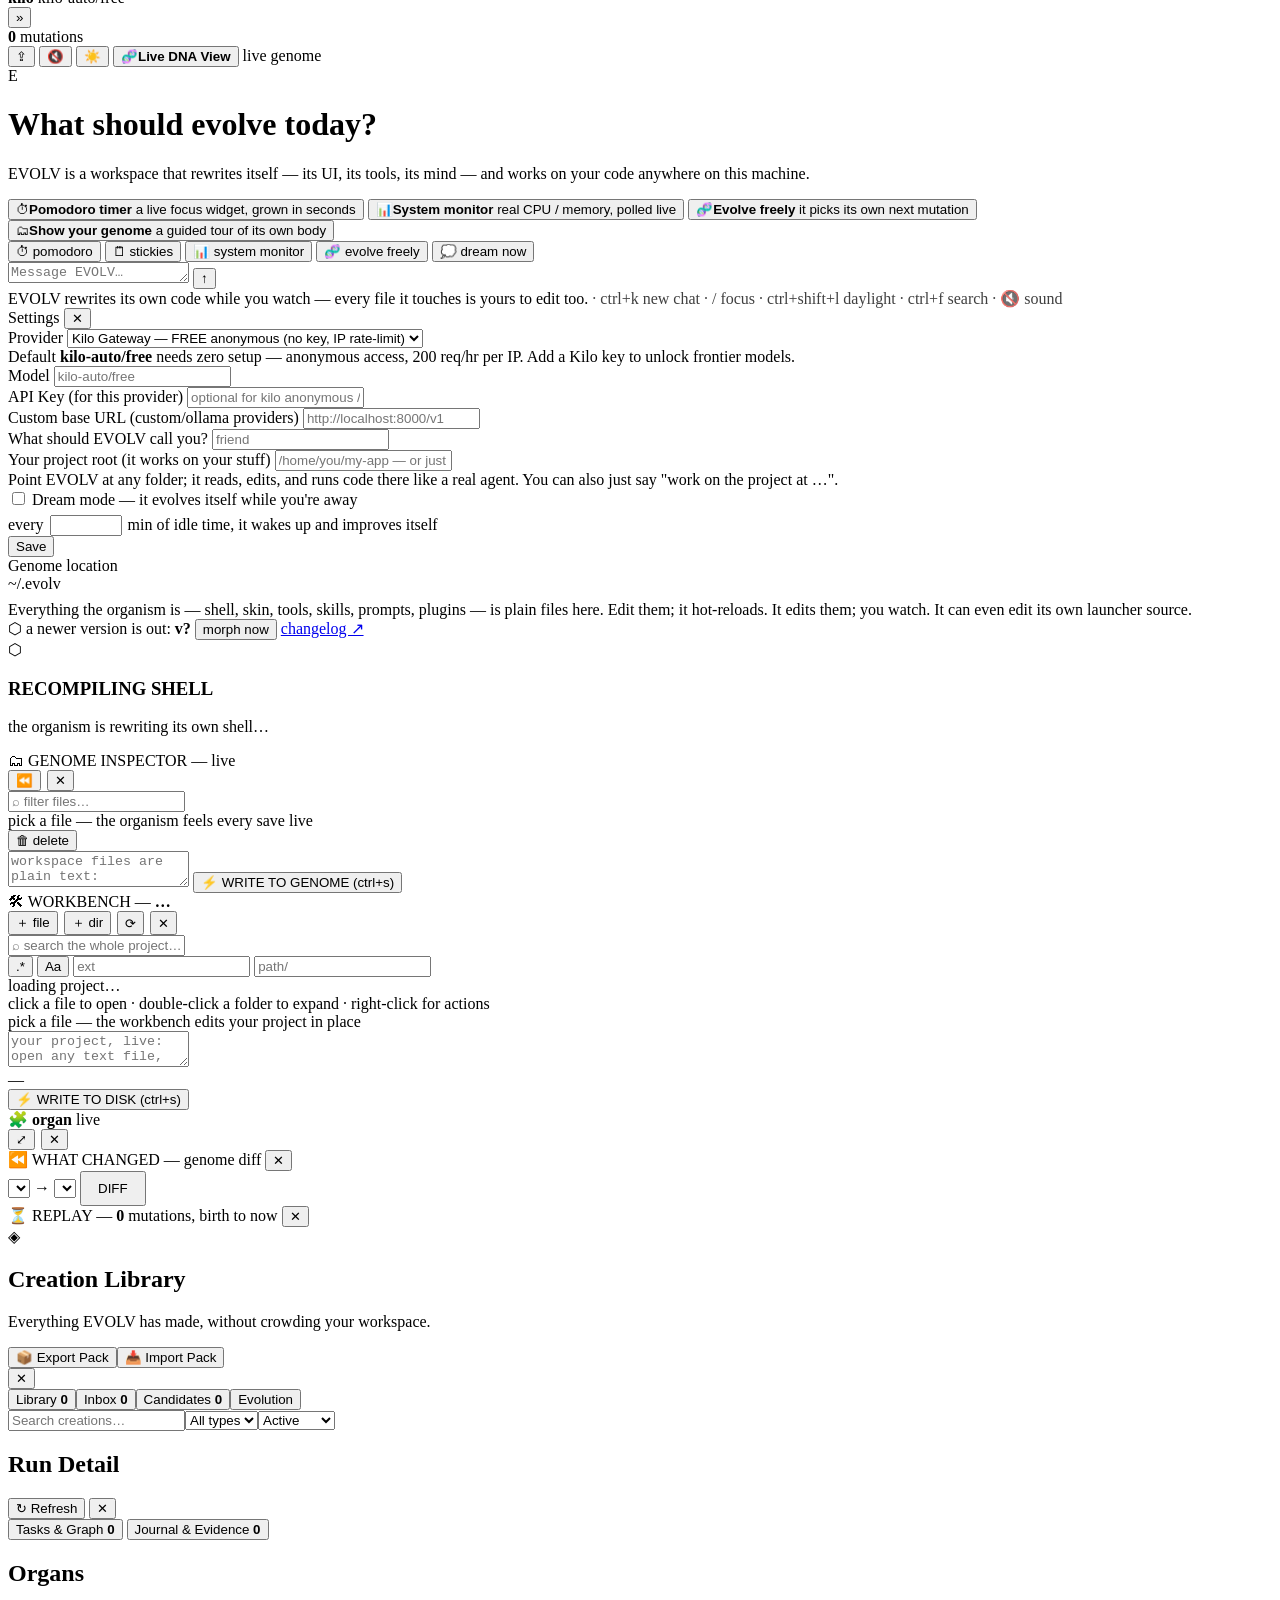
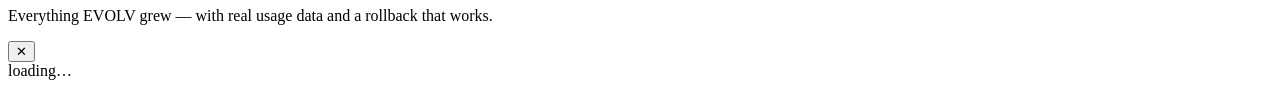
==== commit 6ebb2c09: "refactor(ui): align vision capture with quiet shell rhythm without invasive controls" ====
--- a/assets/ui/index.html
+++ b/assets/ui/index.html
@@ -88,7 +88,6 @@
       <button class="icon-btn" id="btn-export" title="share this conversation — download the transcript as HTML">⇪</button>
       <button class="icon-btn" id="btn-sound" title="sound & soul — tiny blips on mutation (default off)">🔇</button>
       <button class="icon-btn" id="btn-theme" title="toggle light / dark (ctrl+shift+l)">☀️</button>
-      <button class="icon-btn" id="btn-vision" title="Capture canvas snapshot">📷</button>
       <button class="dna-view-btn" id="btn-dna" type="button" title="Open the live, interactive DNA genome view"><span>🧬</span><b>Live DNA View</b></button>
       <span class="live" title="components hot-reload as files change"><i></i> live genome</span>
     </header>
